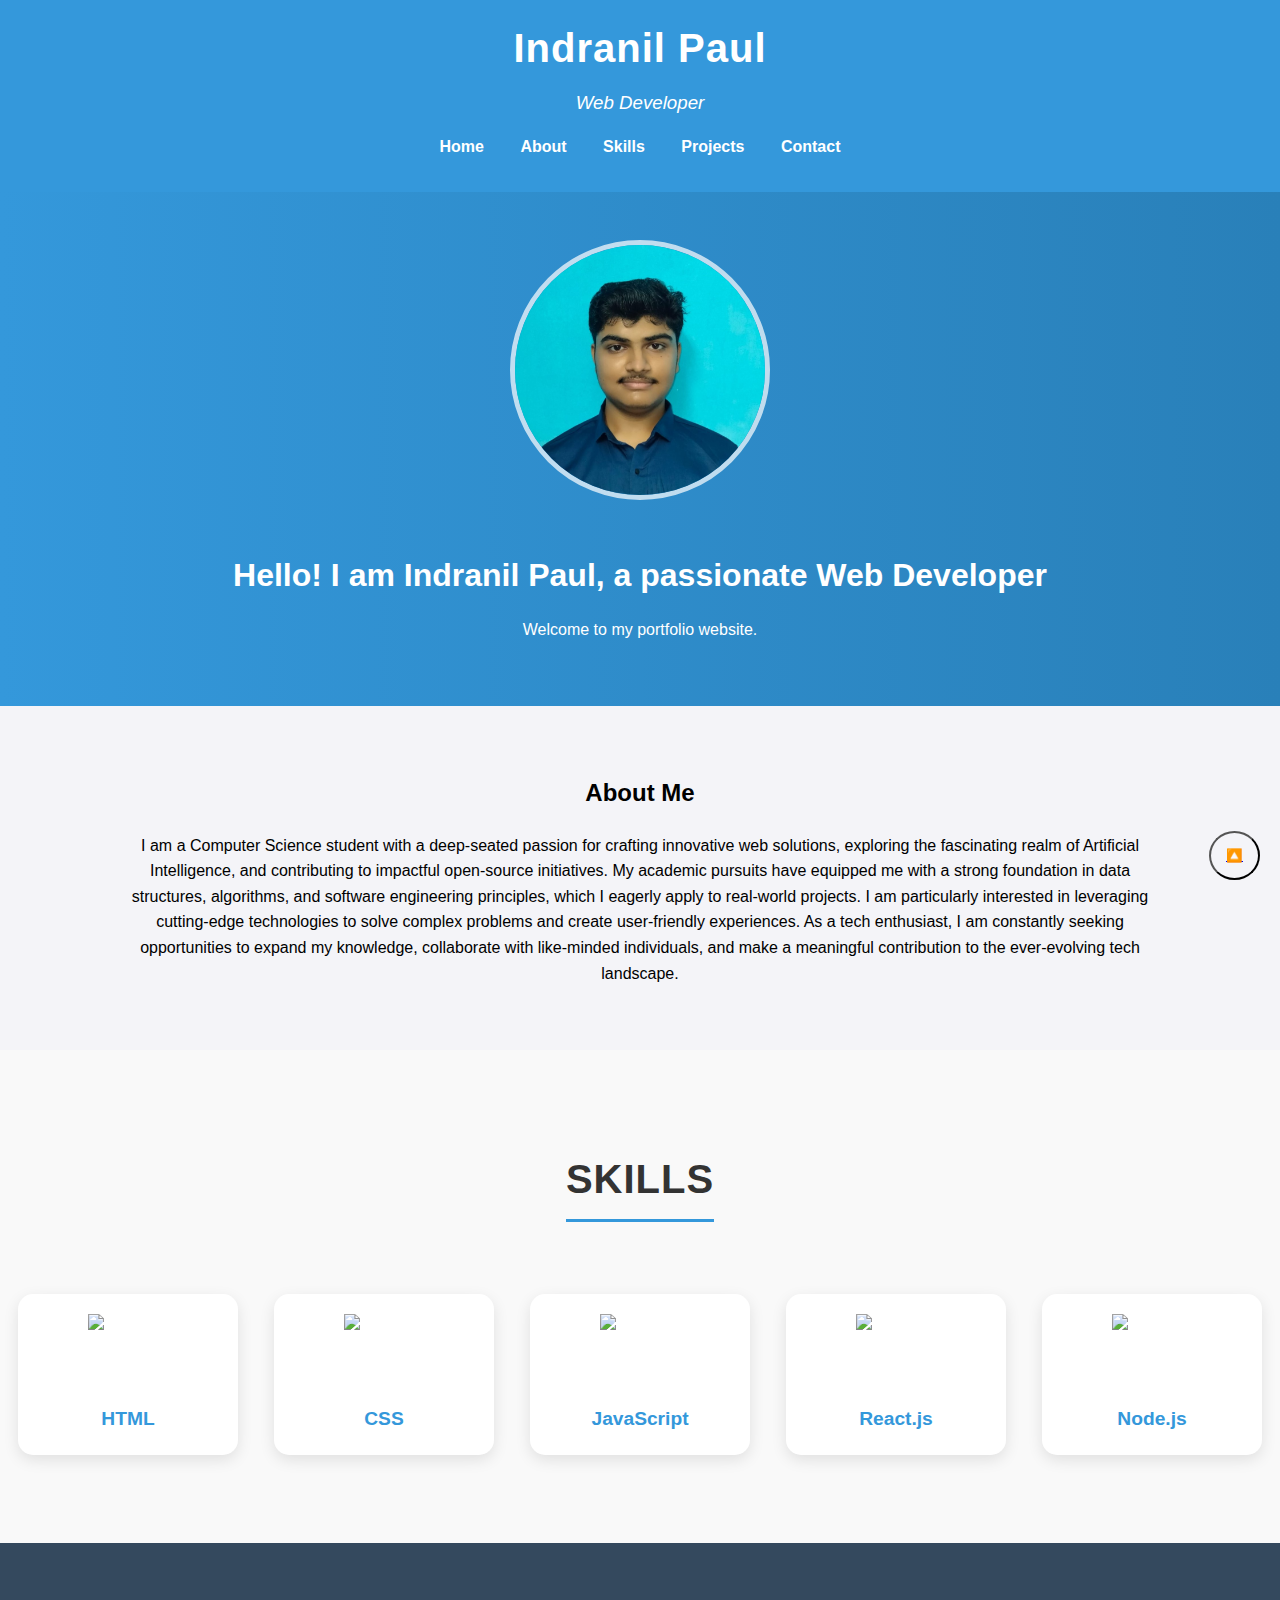
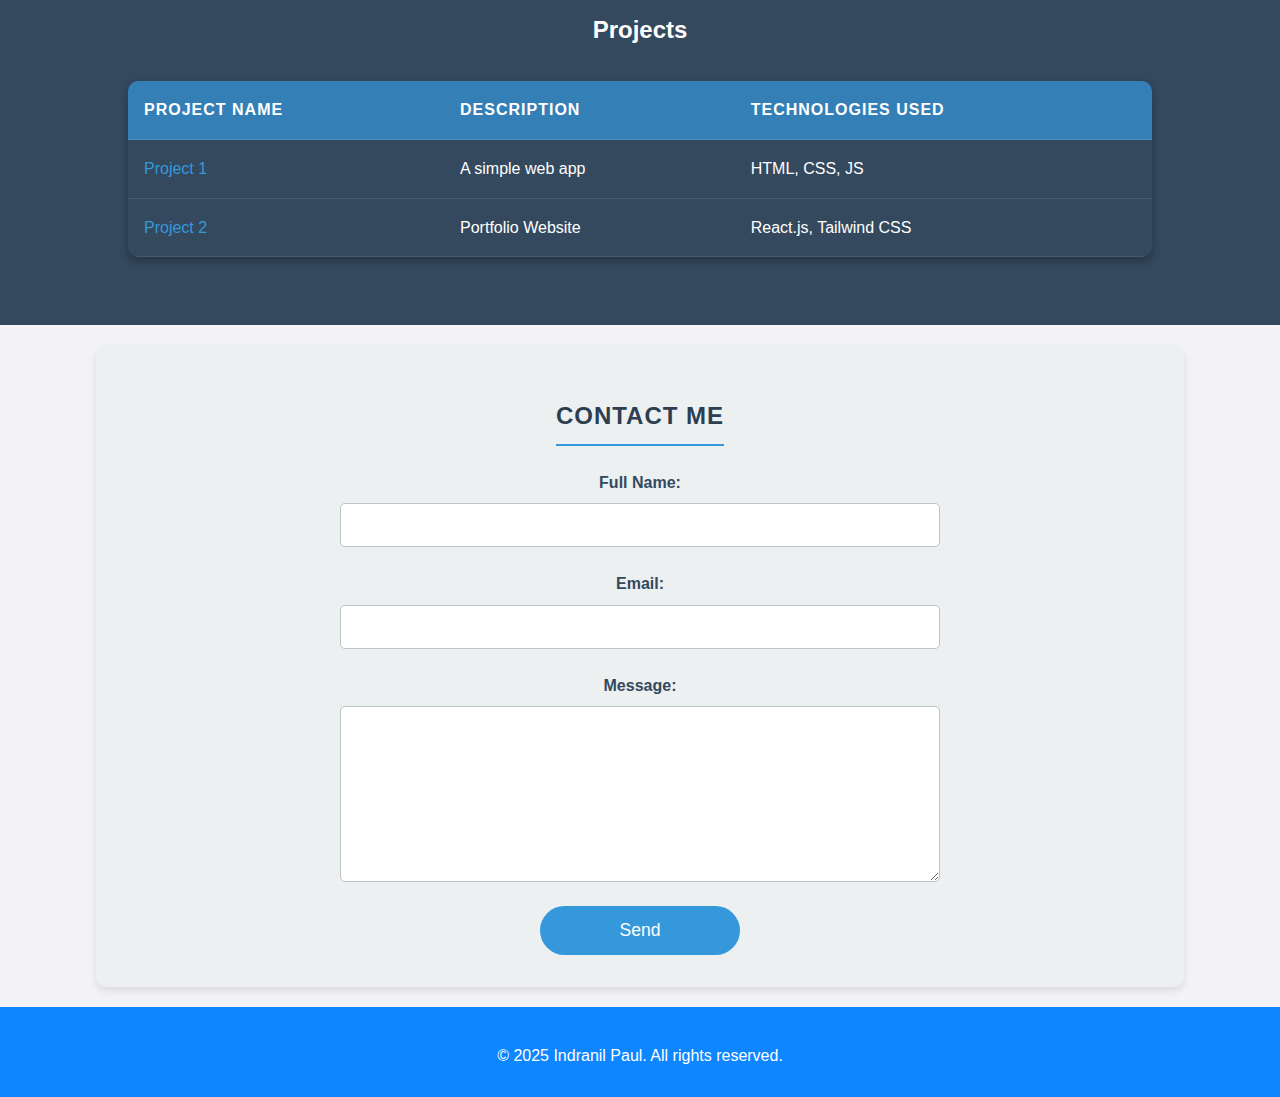
==== day-3/index.html @ baea4362 "day-3 assignment" ====
<!DOCTYPE html>
<html lang="en">

<head>
    <meta charset="UTF-8">
    <meta name="viewport" content="width=device-width, initial-scale=1.0">
    <title>Indranil's Portfolio</title>
    <link rel="stylesheet" href="style.css">
</head>

<body>
    <header>
        <h1>Indranil Paul</h1>
        <h3>Web Developer</h3>
        <nav>
            <ul>
                <li><a href="#home">Home</a></li>
                <li><a href="#about">About</a></li>
                <li><a href="#skills">Skills</a></li>
                <li><a href="#projects">Projects</a></li>
                <li><a href="#contact">Contact</a></li>
            </ul>
        </nav>
    </header>

    <section id="home">
        <img src="profile pic.jpg" alt="Profile Picture">
        <h2>Hello! I am Indranil Paul, a passionate Web Developer</h2>
        <p>Welcome to my portfolio website.</p>
    </section>

    <section id="about">
        <h2>About Me</h2>
        <p>I am a Computer Science student with a deep-seated passion for crafting innovative web solutions, exploring the fascinating realm of Artificial Intelligence, and contributing to impactful open-source initiatives. My academic pursuits have equipped me with a strong foundation in data structures, algorithms, and software engineering principles, which I eagerly apply to real-world projects. I am particularly interested in leveraging cutting-edge technologies to solve complex problems and create user-friendly experiences. As a tech enthusiast, I am constantly seeking opportunities to expand my knowledge, collaborate with like-minded individuals, and make a meaningful contribution to the ever-evolving tech landscape.</p>
    </section>

    <section id="skills">
        <h2>Skills</h2>
        <ul class="skills">
            <li><img src="https://upload.wikimedia.org/wikipedia/commons/thumb/6/61/HTML5_logo_and_wordmark.svg/2048px-HTML5_logo_and_wordmark.svg.png" alt="HTML Logo"><b>HTML</b></li>
            <li><img src="https://upload.wikimedia.org/wikipedia/commons/d/d5/CSS3_logo_and_wordmark.svg" alt="CSS Logo"><b>CSS</b></li>
            <li><img src="https://cdn.worldvectorlogo.com/logos/javascript-1.svg" alt="JavaScript Logo"><b>JavaScript</b></li>
            <li><img src="https://upload.wikimedia.org/wikipedia/commons/thumb/a/a7/React-icon.svg/1200px-React-icon.svg.png" alt="React Logo"><b>React.js</b></li>
            <li><img src="https://upload.wikimedia.org/wikipedia/commons/thumb/d/d9/Node.js_logo.svg/1280px-Node.js_logo.svg.png" alt="Node Logo"><b>Node.js</b></li>
        </ul>
    </section>

    <section id="projects">
        <h2>Projects</h2>
        <table>
            <tr>
                <th>Project Name</th>
                <th>Description</th>
                <th>Technologies Used</th>
            </tr>
            <tr>
                <td><a href="#">Project 1</a></td>
                <td>A simple web app</td>
                <td>HTML, CSS, JS</td>
            </tr>
            <tr>
                <td><a href="#">Project 2</a></td>
                <td>Portfolio Website</td>
                <td>React.js, Tailwind CSS</td>
            </tr>
        </table>
    </section>

    <section id="contact" class="contact">
        <h2>Contact Me</h2>
        <form class="contact-form">
            <div class="form-group">
                <label for="fullName">Full Name:</label>
                <input type="text" id="fullName" name="fullName" required>
            </div>
            <div class="form-group">
                <label for="email">Email:</label>
                <input type="email" id="email" name="email" required>
            </div>

            <div class="form-group">
                <label for="message">Message:</label>
                <textarea id="message" name="message" rows="5" required></textarea>
            </div>
            <button type="submit" class="submit-button">Send</button>
        </form>
    </section>

    <button class="flotingbtn"><a href="#home">🔼</a></button>
    <footer>
        <p>© 2025 Indranil Paul. All rights reserved.</p>
    </footer>
</body>
</html>
---- day-3/style.css ----
body {
    font-family: 'Segoe UI', Tahoma, Geneva, Verdana, sans-serif;
    margin: 0;
    padding: 0;
    background: #f4f4f8;
    line-height: 1.6;
}

header {
    background: #3498db;
    color: white;
    padding: 1rem 0;
    text-align: center;
    box-shadow: 0 2px 5px rgba(0, 0, 0, 0.2);
}

header h1 {
    margin: 0;
    font-size: 2.5rem;
    letter-spacing: 1px;
}

header h3 {
    margin: 0.5rem 0;
    font-style: italic;
    font-weight: 400;
}

nav ul {
    padding: 0;
    list-style: none;
}

nav ul li {
    display: inline;
    margin: 0 1rem;
}

nav a {
    color: white;
    text-decoration: none;
    font-weight: bold;
    transition: color 0.3s ease;
}

nav a:hover {
    color: #ecf0f1;
}

section {
    padding: 3rem 0;
    text-align: center;
}

#home {
    background: linear-gradient(to right, #3498db, #2980b9);
    color: white;
}

#home img {
    width: 250px;
    height: 250px;
    border-radius: 50%;
    object-fit: cover;
    border: 5px solid rgba(255, 255, 255, 0.7);
    margin-bottom: 1rem;
}

#home h2 {
    font-size: 2rem;
    margin-bottom: 1rem;
}
.flotingbtn {
    position: fixed;
    bottom: 20px;
    right: 20px;
    background-color: transparent;
    color: white;
    padding: 15px 15px;
    text-decoration: none;
    transition: background-color 0.3s ease, transform 0.3s ease;
    z-index: 10;
    border-radius: 100%;
}

.flotingbtn:hover {
    background-color: #2980b9;
    transform: translateY(-3px);
    
}
#about {
    width: 80%;
    margin: auto;
}

#skills {
    background: #fff;
}

.skills {
    padding: 0;
    list-style: none;
    display: flex;
    justify-content: center;
    flex-wrap: wrap;
}

.skills li {
    background: #3498db;
    color: white;
    padding: 0.75rem 1.25rem;
    margin: 0.5rem;
    border-radius: 20px;
    font-weight: bold;
    box-shadow: 0 2px 4px rgba(0, 0, 0, 0.1);
    transition: transform 0.3s ease, box-shadow 0.3s ease;
}

.skills li:hover {
    transform: translateY(-5px);
    box-shadow: 0 4px 8px rgba(0, 0, 0, 0.2);
}

#projects {
    background: #34495e;
    color: white;
}

#projects h2 {
    margin-bottom: 2rem;
}

table {
    width: 80%;
    margin: 20px auto;
    border-collapse: collapse;
    box-shadow: 0 4px 8px rgba(0, 0, 0, 0.3);
    border-radius: 10px;
    overflow: hidden;
}

th,
td {
    padding: 1rem;
    text-align: left;
    border-bottom: 1px solid rgba(255, 255, 255, 0.1);
}

th {
    background-color: rgba(52, 152, 219, 0.7);
    color: white;
    font-weight: bold;
    text-transform: uppercase;
    letter-spacing: 1px;
}

tbody tr:hover {
    background-color: rgba(255, 255, 255, 0.05);
}

td a {
    color: #3498db;
    text-decoration: none;
    transition: color 0.3s ease;
}

td a:hover {
    color: #ecf0f1;
}

.contact {
    display: flex;
    flex-direction: column;
    justify-content: center;
    align-items: center;
    padding: 2rem;
    background: #ecf0f1;
    border-radius: 10px;
    box-shadow: 0 4px 8px rgba(0, 0, 0, 0.1);
    width: 80%;
    margin: 20px auto;
    transition: transform 0.3s ease, box-shadow 0.3s ease;
}

.contact:hover {
    transform: translateY(-5px);
    box-shadow: 0 6px 12px rgba(0, 0, 0, 0.2);
}

.contact h2 {
    color: #2c3e50;
    margin-bottom: 1.5rem;
    text-transform: uppercase;
    letter-spacing: 1px;
    border-bottom: 2px solid #3498db;
    padding-bottom: 0.5rem;
}

.contact-form {
    width: 100%;
    max-width: 600px;
    display: flex;
    flex-direction: column;
    gap: 1.5rem;
}

.form-group {
    display: flex;
    flex-direction: column;
}

.form-group label {
    font-weight: bold;
    margin-bottom: 0.5rem;
    color: #34495e;
}

.form-group input,
.form-group textarea {
    padding: 12px;
    border: 1px solid #bdc3c7;
    border-radius: 5px;
    font-size: 1rem;
    color: #333;
    transition: border-color 0.3s ease;
}

.form-group input:focus,
.form-group textarea:focus {
    border-color: #3498db;
    outline: none;
    box-shadow: 0 0 5px rgba(52, 152, 219, 0.5);
}

.form-group textarea {
    resize: vertical;
    min-height: 150px;
}

.submit-button {
    background: #3498db;
    color: white;
    width: 200px;
    text-align: center;
    padding: 14px 24px;
    border: none;
    border-radius: 999px;
    cursor: pointer;
    font-size: 1.1rem;
    transition: background-color 0.3s ease, transform 0.2s ease;
    align-self: center;
}

.submit-button:hover {
    background-color: #2980b9;
    transform: translateY(-2px);
}

footer {
    background: #0d86ff;
    color: white;
    text-align: center;
    padding-top:  20px;
    height: 70px;
    margin: auto;
}
#skills {
    background: #f9f9f9;
    padding: 4rem 0;
}

#skills h2 {
    font-size: 2.5rem;
    color: #333;
    margin-bottom: 3rem;
    text-align: center;
    text-transform: uppercase;
    letter-spacing: 1px;
    border-bottom: 3px solid #3498db;
    display: inline-block;
    padding-bottom: 0.5rem;
}

.skills {
    list-style: none;
    padding: 0;
    display: flex;
    flex-wrap: wrap;
    justify-content: center;
    gap: 20px;
}

.skills li {
    display: flex;
    flex-direction: column;
    align-items: center;
    background: #fff;
    padding: 20px;
    border-radius: 15px;
    box-shadow: 0 5px 15px rgba(0, 0, 0, 0.1);
    width: 180px;
    text-align: center;
    transition: transform 0.3s ease, box-shadow 0.3s ease;
}

.skills li:hover {
    transform: translateY(-5px);
    box-shadow: 0 7px 20px rgba(0, 0, 0, 0.2);
}

.skills li img {
    width: 80px;
    height: 80px;
    margin-bottom: 10px;
    object-fit: contain;
}

.skills li b {
    font-size: 1.2rem;
    color: #3498db;
}
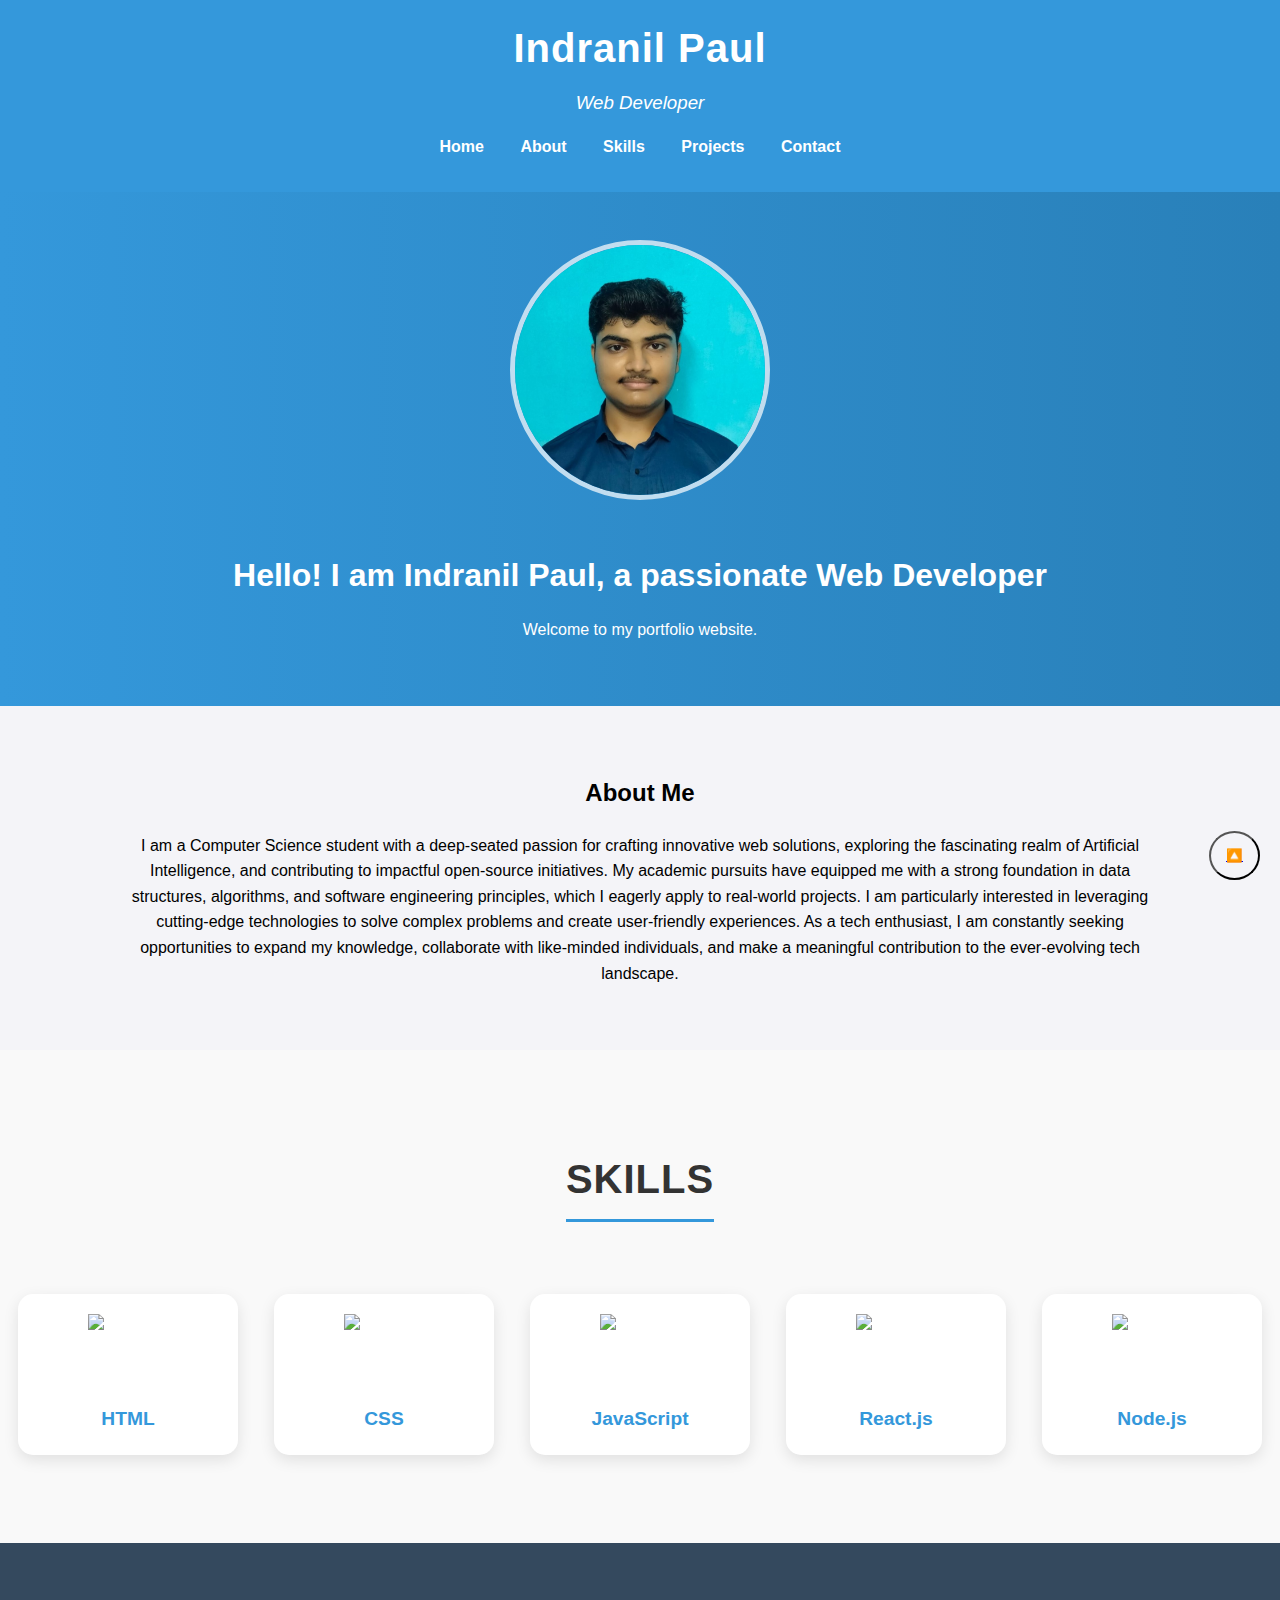
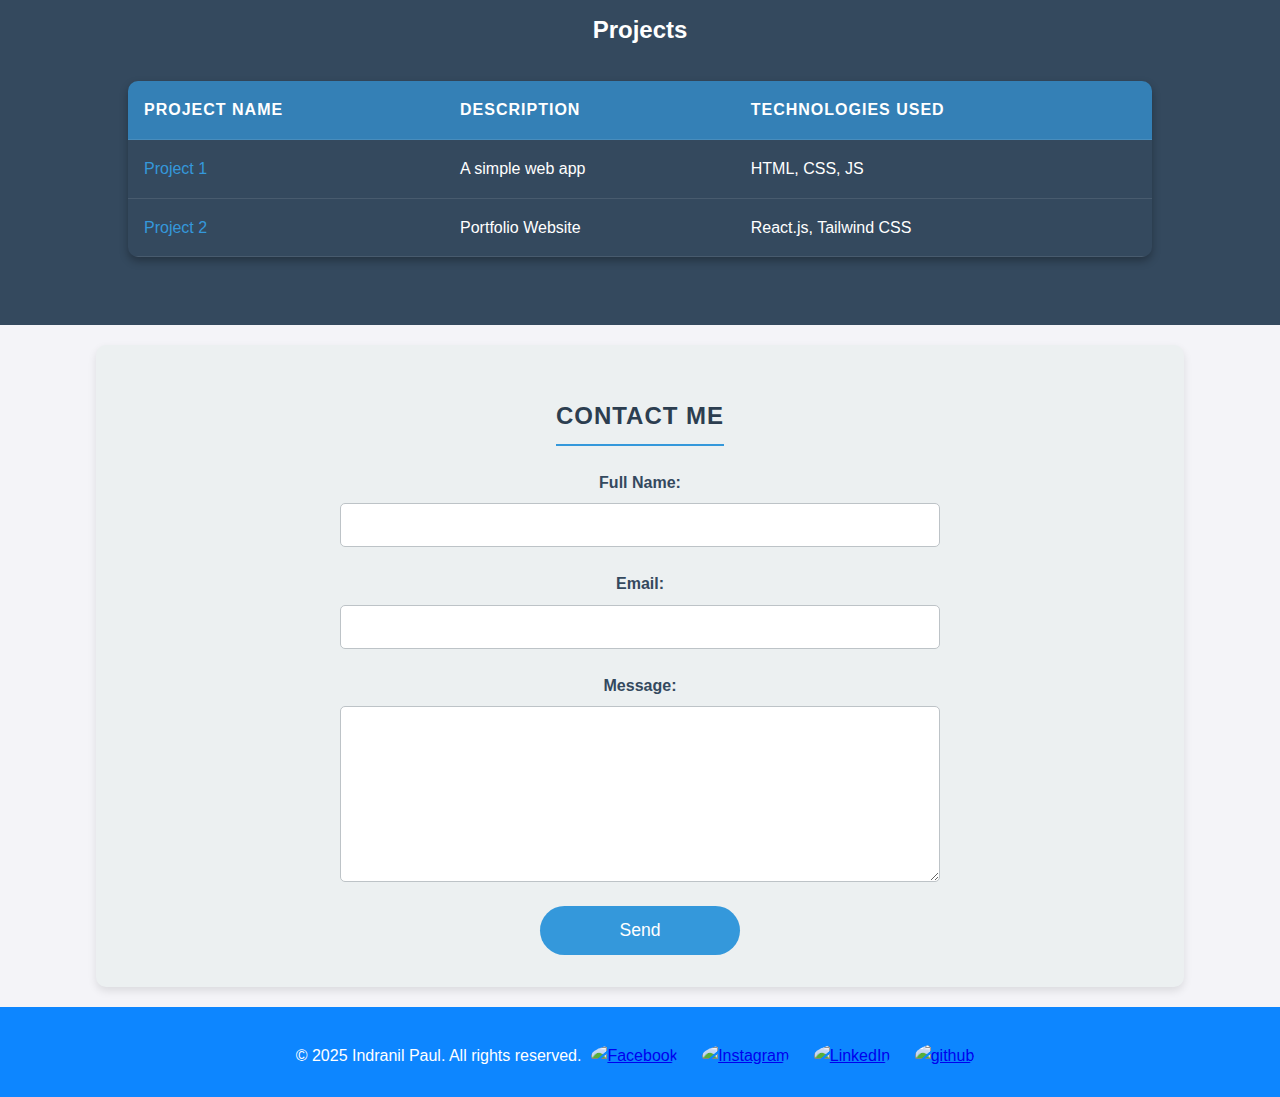
==== commit 5569bbdf: "pf" ====
--- a/day-3/index.html
+++ b/day-3/index.html
@@ -89,6 +89,12 @@
     <button class="flotingbtn"><a href="#home">🔼</a></button>
     <footer>
         <p>© 2025 Indranil Paul. All rights reserved.</p>
+        <div class="social-links">
+             <a href="https://github.com/IndranilPaul15" target="_blank"><img src="https://cdn4.iconfinder.com/data/icons/social-media-2210/24/Facebook-512.png" alt="Facebook"></a>
+             <a href="https://github.com/IndranilPaul15" target="_blank"><img src="https://cdn4.iconfinder.com/data/icons/social-media-2210/24/Instagram-512.png" alt="Instagram"></a>
+             <a href="https://github.com/IndranilPaul15" target="_blank"><img src="https://upload.wikimedia.org/wikipedia/commons/thumb/8/81/LinkedIn_icon.svg/2048px-LinkedIn_icon.svg.png" alt="LinkedIn"></a>
+             <a href="https://github.com/IndranilPaul15" target="_blank"><img src="https://upload.wikimedia.org/wikipedia/commons/9/91/Octicons-mark-github.svg" alt="github"></a>
+         </div>
     </footer>
 </body>
 </html>--- a/day-3/style.css
+++ b/day-3/style.css
@@ -318,4 +318,31 @@
 .skills li b {
     font-size: 1.2rem;
     color: #3498db;
+}
+footer{
+    display: flex;
+    justify-content: center;
+}
+footer .social-links {
+
+    margin-top: 1rem;
+    right: 100px;
+}
+
+footer .social-links a {
+    display: inline-block;
+    margin: 0 10px;
+    transition: transform 0.3s ease;
+}
+
+footer .social-links a:hover {
+    transform: translateY(-3px);
+}
+
+footer .social-links img {
+    width: 30px;
+    height: 30px;
+    border-radius: 50%;
+    object-fit: cover;
+    background-color: transparent;
 }